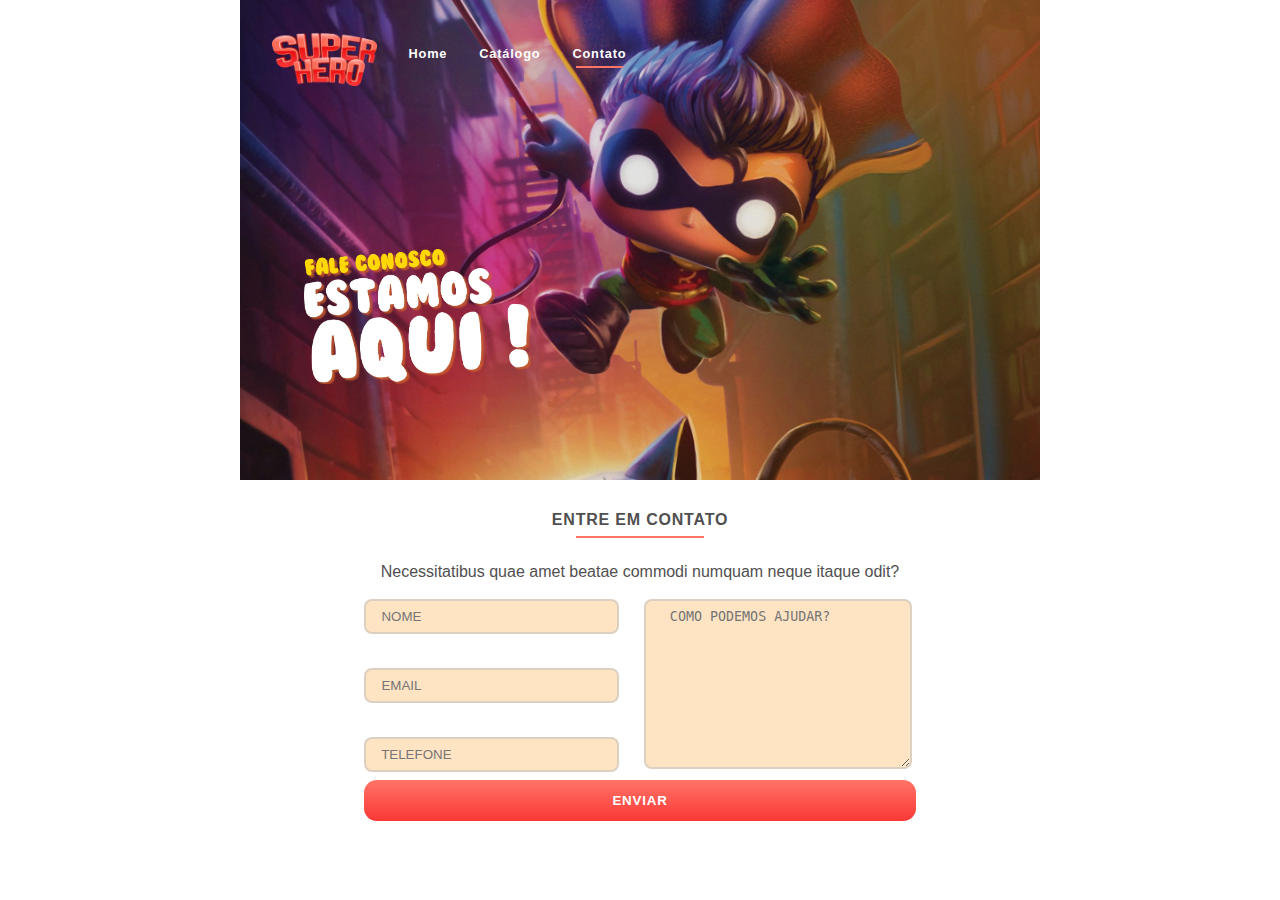
==== contato/contato.html @ 84e8bed6 "Minha Loja 1.0" ====
<!DOCTYPE html>
<html lang="en">
    <head>
        <meta charset="UTF-8">
        <meta name="viewport" content="width=device-width, initial-scale=1.0">

        <title>Super Hero</title>
        <link rel="icon" type="image/x-icon" href="">

        <meta name="description" content="Bonequinhos FunkoPop">
        <meta name="keywords" content="FunkoPop, Bonecos Colecionáveis, Venda de Bonecos">
        <meta name="author" content="Bonecão de Olinda">

        <link rel="stylesheet" href="../styles/reset.css">
        <link rel="stylesheet" href="../styles/common.css">
        <link rel="stylesheet" href="./contato.css">
    </head>
    <body>
        <header>
            <div id="testa">
                <img id="logo_site" src="../imgs/logo.webp" alt="Logo Super Hero">
                <div id="menu">
                    <nav>
                        <ul>
                            <li><a href="../index.html">Home</a></li>
                            <li><a href="../catalogo/catalogo.html">Catálogo</a></li>
                            <li><a href="../contato/contato.html">Contato</a><hr class="nav_underline"></li>
                        </ul>
                    </nav>
                </div>
            </div>
            <img id="logo_section" src="../imgs/contatotitle.webp" alt="Logo Funko Spiderman">
        </header>
        <main>
            <section id="quem_somos">
                <div class="titulo">
                    <h1>Entre em Contato</h1><hr>
                </div>
                <div class="texto">
                    <p>Necessitatibus quae amet beatae commodi numquam neque itaque odit?</p>
                </div>
                <div class="formulario">
                    <form action="">
                        <div class="infos">
                            <input type="text" placeholder="  NOME"><br>
                            <input type="text" placeholder="  EMAIL"><br>
                            <input type="text" placeholder="  TELEFONE    ">
                        </div>
                        <div class="mensagem">
                            <textarea name="" id="" cols="30" rows="10" placeholder="  COMO PODEMOS AJUDAR?"></textarea>
                        </div>
                        <button>Enviar</button>
                    </form>
                </div>
            </section>
        </main>
    </body>
</html>
---- styles/common.css ----
:root {
    --cor-primaria: #fe7467;
    --cor-secundaria: #fb3836;
}

/* _________ ELEMENTOS COMUNS _________ */
@media (min-width:801px) {
    html {
        display:flex;
        flex-direction:column;
        align-items: center;    
    }

    body {
        width: 100svw;
    }
}

@media (min-width:1000px) {
    body {
        width: 50rem;  
    }
}

html {
    text-align: center;
    font-family: sans-serif;
    color: #514f50;
}

h1 {
    text-transform: uppercase;
    font-weight: 700;
    letter-spacing: .05rem;
}

p {
    line-height: 1.3rem;
}

hr {
    margin: .5rem 1.5rem;
    border: .1rem solid;
    color: var(--cor-primaria);
}

.white_text {
    color: white;
}

/* _________ HEADER _________ */
@media (max-width:801px) {
    #logo_section {
        height: 15svh;
        position: absolute;
        left: 1rem;
        bottom: 1.3rem;
    }
}

@media (min-width:801px) {
    #testa {
        display: flex;
        align-items: center;
        align-content: center;
        padding: 1rem;
    }

    #logo_section {
        height: 15svh;
        position: absolute;
        left: 4rem;
        bottom: 6rem;
    }
}

header {
    background-position: center;
    background-repeat: no-repeat;
    background-size: cover;
    position: relative;
    height: 30rem;
}

#logo_site {
    height: 6svh;
    margin: 1rem;
}

nav {
    margin: .3rem 0;
}

nav ul {
    display: flex;
    justify-content: space-evenly;
}

nav ul a {
    text-decoration: none;
    color: white;
    font-size: .8rem;
    font-weight: 600;
    letter-spacing: .05rem;
    padding: .5rem 1rem;
}

nav ul a:hover {
    background-image: linear-gradient(var(--cor-primaria), var(--cor-secundaria));
    border-radius: 8rem;
}

.nav_underline {
    color: var(--cor-primaria);
    margin: .3rem 1.2rem;
}

/* _________ BOTAO _________ */
button {
    cursor: pointer;
    background-image: linear-gradient(var(--cor-primaria), var(--cor-secundaria));
    color: white;
    border: none;
    border-radius: .8rem;
    font-weight: 900;
    letter-spacing: .05rem;
    text-transform: uppercase;
    padding: .7rem;
    margin: .5rem;
}

button:hover {
    background-image: linear-gradient(var(--cor-secundaria), var(--cor-primaria));
}
---- contato/contato.css ----
/* _________ ELEMENTOS COMUNS _________ */
@media (max-width:801px) {

}

@media (min-width:801px) {
    p {
        text-align: left;
    }
}

section {
    padding: 2rem 3rem;
    align-items: center;
    display: flex;
    flex-direction: column;
}

p {
    margin: 1rem 0;
}

/* _________ HEADER _________ */
@media (max-width:801px) {
    header {
        background-image: url("../imgs/contatoheader_mobile.webp");
    }

    #logo_section {
        visibility: hidden;
    }
}

@media (min-width:801px) {
    header {
        background-image: url("../imgs/contatoheader.webp");
    }
}

/* _________ CONTATO _________ */
@media (max-width:801px) {
    form {
        line-height: 3rem;
    }
}

@media (min-width:801px) {
    form {
        display: grid;
        grid-template-columns: 1fr 1fr;
        grid-template-rows: 1fr 1fr 1fr 1fr;
    }

    .infos {
        grid-column: 1 / 2;
        grid-row: 1 / 4;

        display: flex;
        flex-direction: column;
        justify-content:space-between;
    }

    .mensagem {
        grid-column: 2 / 3;
        grid-row: 1 / 4;
    }

    button {
        grid-column: 1 / 4;
        grid-row: 4 / 5;
    }
}

input {
    width: 85%;

    border: 2px solid #bcbebd85;
    border-radius: .5rem;
    padding: .5rem;

    background-color: bisque;
    color: gray;
}

textarea {
    width: 90%;
    border: 2px solid #bcbebd85;
    border-radius: .5rem;
    padding: .5rem;
    background-color: bisque;
    color: gray;
}

form button {
    margin: .5rem auto;
    width: 100%;
}
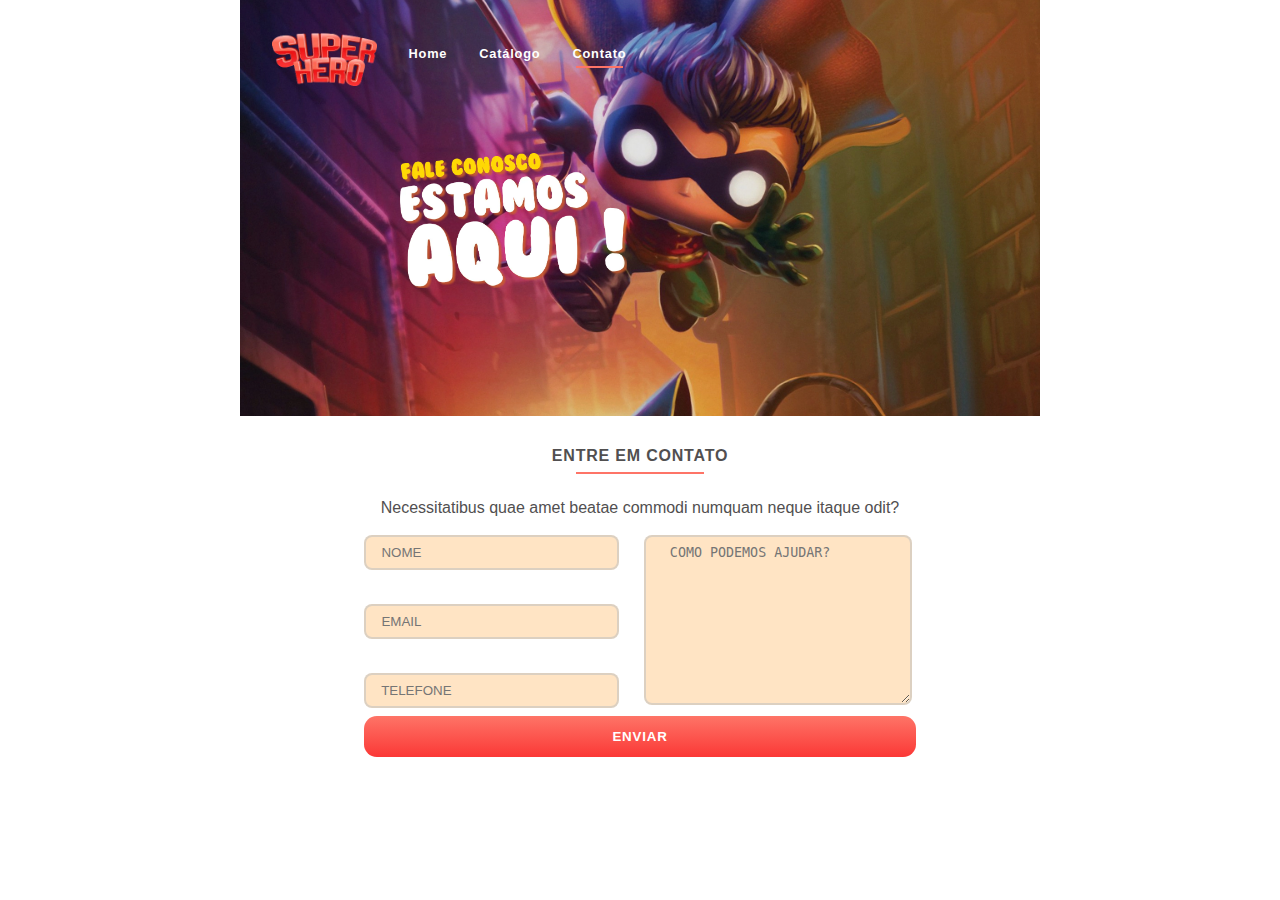
==== commit ea5c4d01: "Projeto pronto pra AV" ====
--- a/contato/contato.html
+++ b/contato/contato.html
@@ -32,18 +32,18 @@
             <img id="logo_section" src="../imgs/contatotitle.webp" alt="Logo Funko Spiderman">
         </header>
         <main>
-            <section id="quem_somos">
+            <section id="entre_contato">
                 <div class="titulo">
                     <h1>Entre em Contato</h1><hr>
                 </div>
                 <div class="texto">
                     <p>Necessitatibus quae amet beatae commodi numquam neque itaque odit?</p>
                 </div>
-                <div class="formulario">
+                <div id="formulario">
                     <form action="">
                         <div class="infos">
-                            <input type="text" placeholder="  NOME"><br>
-                            <input type="text" placeholder="  EMAIL"><br>
+                            <input type="text" placeholder="  NOME">
+                            <input type="text" placeholder="  EMAIL">
                             <input type="text" placeholder="  TELEFONE    ">
                         </div>
                         <div class="mensagem">
--- a/styles/common.css
+++ b/styles/common.css
@@ -44,6 +44,11 @@
     color: var(--cor-primaria);
 }
 
+a {
+    text-decoration: none;
+    color: white;
+}
+
 .white_text {
     color: white;
 }
@@ -53,8 +58,8 @@
     #logo_section {
         height: 15svh;
         position: absolute;
-        left: 1rem;
-        bottom: 1.3rem;
+        left: 1.7rem;
+        bottom: 1.5rem;
     }
 }
 
@@ -69,8 +74,8 @@
     #logo_section {
         height: 15svh;
         position: absolute;
-        left: 4rem;
-        bottom: 6rem;
+        left: 10rem;
+        bottom: 8rem;
     }
 }
 
@@ -79,7 +84,7 @@
     background-repeat: no-repeat;
     background-size: cover;
     position: relative;
-    height: 30rem;
+    height: 26rem;
 }
 
 #logo_site {
--- a/contato/contato.css
+++ b/contato/contato.css
@@ -1,8 +1,4 @@
 /* _________ ELEMENTOS COMUNS _________ */
-@media (max-width:801px) {
-
-}
-
 @media (min-width:801px) {
     p {
         text-align: left;
@@ -20,6 +16,7 @@
     margin: 1rem 0;
 }
 
+
 /* _________ HEADER _________ */
 @media (max-width:801px) {
     header {
@@ -36,6 +33,7 @@
         background-image: url("../imgs/contatoheader.webp");
     }
 }
+
 
 /* _________ CONTATO _________ */
 @media (max-width:801px) {
@@ -94,4 +92,4 @@
 form button {
     margin: .5rem auto;
     width: 100%;
-}+}
